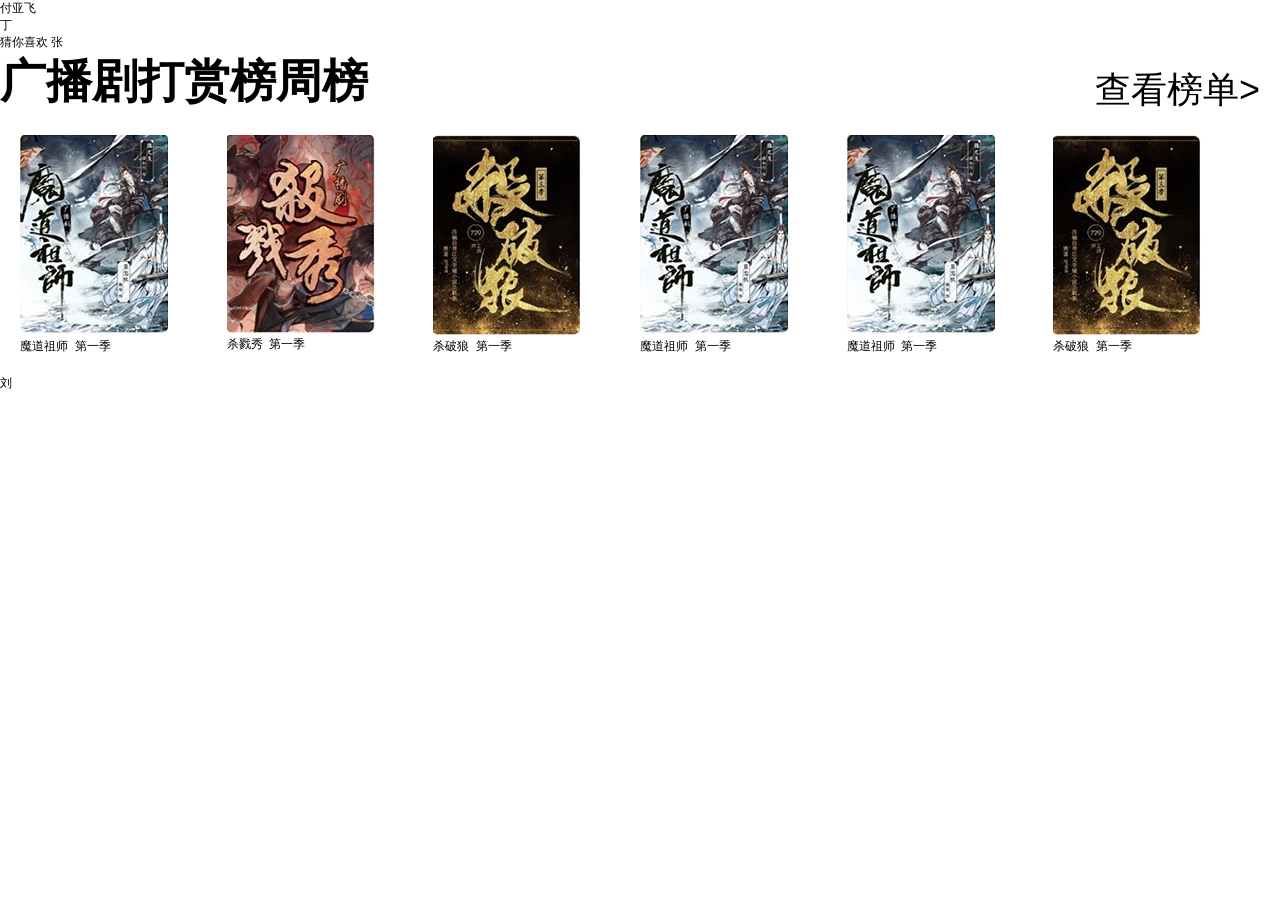
==== index.html @ a68faaab "dyt" ====
<!DOCTYPE html>
<html lang="en">

<head>
    <meta charset="UTF-8">
    <meta name="viewport" content="width=device-width, initial-scale=1.0">
    <meta http-equiv="X-UA-Compatible" content="ie=edge">
    <title>group2</title>
    <link rel="stylesheet" href="css/index.css">
    <link rel="stylesheet" href="fonts/iconfont.css">
    <link rel="stylesheet" href="./css/index.min.css">
</head>
<script src="js/common/flexible.js"></script>

<body>
    <div class="wrapper">
        <header>
            付亚飞
        </header>
        <section>
            <div class="list">
                丁
            </div>
            <div class="link">
                猜你喜欢 张
            </div>
            <div class="cont">
                <div class="cont-header">
                    <b>广播剧打赏榜周榜</b>
                    <span>查看榜单></span>
                </div>
                <div class="cont-container">
                    <div class="cont-container-s">
                        <dl>
                            <dt><img src="./img/魔道祖师.jpg" alt=""></dt>
                            <dd>魔道祖师&nbsp; 第一季</dd>
                        </dl>
                        <dl>
                            <dt><img src="./img/杀戮秀.jpg" alt=""></dt>
                            <dd>杀戮秀&nbsp; 第一季</dd>
                        </dl>
                        <dl>
                            <dt><img src="./img/杀破狼.jpg" alt=""></dt>
                            <dd>杀破狼&nbsp; 第一季</dd>
                        </dl>
                        <dl>
                            <dt><img src="./img/魔道祖师.jpg" alt=""></dt>
                            <dd>魔道祖师&nbsp; 第一季</dd>
                        </dl>
                        <dl>
                            <dt><img src="./img/魔道祖师.jpg" alt=""></dt>
                            <dd>魔道祖师&nbsp; 第一季</dd>
                        </dl>
                        <dl>
                            <dt><img src="./img/杀破狼.jpg" alt=""></dt>
                            <dd>杀破狼&nbsp; 第一季</dd>
                        </dl>
                    </div>

                </div>
            </div>
            <div class="">
                刘
            </div>
        </section>
        <footer>

        </footer>
    </div>
</body>

</html>
---- css/index.css ----
html,
body,
div,
span,
applet,
object,
iframe,
h1,
h2,
h3,
h4,
h5,
h6,
p,
blockquote,
pre,
a,
abbr,
acronym,
address,
big,
cite,
code,
del,
dfn,
em,
img,
ins,
kbd,
q,
s,
samp,
small,
strike,
strong,
sub,
sup,
tt,
var,
b,
u,
i,
center,
dl,
dt,
dd,
ol,
ul,
li,
fieldset,
form,
label,
legend,
table,
caption,
tbody,
tfoot,
thead,
tr,
th,
td,
article,
aside,
canvas,
details,
figcaption,
figure,
footer,
header,
hgroup,
menu,
nav,
section,
summary,
time,
mark,
audio,
video,
input {
    margin: 0;
    padding: 0;
    border: none;
    outline: 0;
    font-family: STHeitiSC-Light;
    font: inherit;
    vertical-align: baseline;
    box-sizing: border-box;
}

html,
body,
form,
fieldset,
p,
div,
h1,
h2,
h3,
h4,
h5,
h6 {
    -webkit-text-size-adjust: none;
}

html,
body {
    width: 100%;
    height: 100%;
}

article,
aside,
details,
figcaption,
figure,
footer,
header,
hgroup,
menu,
nav,
section {
    display: block;
}

body {
    font-family: arial, sans-serif;
}

ol,
ul {
    list-style: none;
}

blockquote,
q {
    quotes: none;
}

blockquote:before,
blockquote:after,
q:before,
q:after {
    content: '';
    content: none;
}

ins,
a {
    text-decoration: none;
}

del {
    text-decoration: line-through;
}

table {
    border-collapse: collapse;
    border-spacing: 0;
}

img {
    display: inline-block;
}

input,
textarea {
    border: none;
    background: none;
    outline: none;
    -webkit-appearance: none;
}

* {
    -webkit-tap-highlight-color: transparent;
    -moz-tap-highlight-color: transparent;
    -ms-tap-highlight-color: transparent;
    -o-tap-highlight-color: transparent;
}


/*html {
    font-size: $browser-default-font-size;
}*/

html {
    font-size: 37.5px;
}

html,
body {
    width: 100%;
    height: 100%;
}

.cont-header {
    width: 100%;
    font-size: 46px;
}

.cont-header>b {
    font-weight: bold;
}

.cont-header>span {
    font-size: 36px;
    float: right;
    padding-top: 15px;
    padding-right: 20px;
}

.cont-container {
    width: 100%;
    overflow-x: auto;
    /* overflow: hidden; */
}

.cont-container>.cont-container-s {
    width: 100%;
    padding: 20px;
    display: flex;
}

.cont-container>.cont-container-s>dl {
    width: 22%;
    margin-right: 35px;
}
---- fonts/iconfont.css ----
@font-face {font-family: "iconfont";
  src: url('iconfont.eot?t=1479642403788'); /* IE9*/
  src: url('iconfont.eot?t=1479642403788#iefix') format('embedded-opentype'), /* IE6-IE8 */
  url('iconfont.woff?t=1479642403788') format('woff'), /* chrome, firefox */
  url('iconfont.ttf?t=1479642403788') format('truetype'), /* chrome, firefox, opera, Safari, Android, iOS 4.2+*/
  url('iconfont.svg?t=1479642403788#iconfont') format('svg'); /* iOS 4.1- */
}

.iconfont {
  font-family:"iconfont" !important;
  font-size:16px;
  font-style:normal;
  -webkit-font-smoothing: antialiased;
  -webkit-text-stroke-width: 0.2px;
  -moz-osx-font-smoothing: grayscale;
}

.icon-zanting:before { content: "\f017e"; }

.icon-zanting1:before { content: "\3442"; }

.icon-zanting2:before { content: "\f0067"; }

.icon-bofang:before { content: "\f004c"; }

<<<<<<< HEAD
.icon-fenxiang:before { content: "\e62e"; }
=======
.icon-fenxiang:before { content: "\e62e"; } 
>>>>>>> 126d5ff5583a31544aae43da35045fc923fbae30

.icon-fenxiang1:before { content: "\e628"; }

.icon-play:before { content: "\e62f"; }

.icon-share6:before { content: "\e602"; }

.icon-bofang1:before { content: "\e6ac"; }

.icon-ttpodicon:before { content: "\e639"; }

.icon-ttpodicon1:before { content: "\e63a"; }

.icon-ttpodicon2:before { content: "\e64d"; }

.icon-ttpodicon3:before { content: "\e64e"; }

.icon-fenxiang11:before { content: "\e654"; }

.icon-fenxiang2:before { content: "\e60f"; }

.icon-play1:before { content: "\e6bb"; }

.icon-zanting3:before { content: "\e661"; }

.icon-bofang2:before { content: "\f0088"; }

.icon-fenxiang3:before { content: "\e600"; }

.icon-infenicon18:before { content: "\e7b4"; }

.icon-pause-outline:before { content: "\e691"; }

.icon-fenxiang4:before { content: "\e631"; }

.icon-shangyiqu:before { content: "\e665"; }

.icon-xiayiqu:before { content: "\e67e"; }

.icon-zanting4:before { content: "\e615"; }

.icon-fenxiang5:before { content: "\e61c"; }

.icon-bofang3:before { content: "\e61a"; }

.icon-fenxiang6:before { content: "\e603"; }

.icon-share:before { content: "\e604"; }

.icon-iconfontcolor96:before { content: "\e6d2"; }

.icon-bofangqixiayiqu:before { content: "\e63d"; }

.icon-suopingxiayiqu:before { content: "\e68c"; }

.icon-suopingshangyiqu:before { content: "\e68d"; }

.icon-zhutixiayiqu:before { content: "\e708"; }

.icon-tianbiao:before { content: "\e642"; }

.icon-tian:before { content: "\e612"; }

.icon-tianmao:before { content: "\e669"; }

.icon-tianmao1:before { content: "\e68f"; }

.icon-xiayiqu1:before { content: "\e6e7"; }

.icon-suijibofang:before { content: "\e6f1"; }

.icon-weibiaoti102:before { content: "\e608"; }

.icon-icon1:before { content: "\e693"; }

.icon-icon2:before { content: "\e694"; }

.icon-tianmao2:before { content: "\e644"; }

.icon-05:before { content: "\e62a"; }

.icon-07:before { content: "\e62c"; }

.icon-10:before { content: "\e630"; }

.icon-24:before { content: "\e63e"; }

.icon-25:before { content: "\e63f"; }

.icon-26:before { content: "\e640"; }

.icon-27:before { content: "\e641"; }

.icon-28:before { content: "\e643"; }

.icon-29:before { content: "\e645"; }

.icon-31:before { content: "\e646"; }

.icon-38:before { content: "\e651"; }

.icon-crm17:before { content: "\e64f"; }

.icon-39:before { content: "\e652"; }

.icon-zanting5:before { content: "\e66a"; }

.icon-zantinghuodong:before { content: "\e621"; }

.icon-7tian:before { content: "\e60a"; }

.icon-7tian1:before { content: "\e776"; }

.icon-42:before { content: "\e65e"; }

.icon-zanting6:before { content: "\e601"; }

.icon-tianmao3:before { content: "\e775"; }

.icon-50:before { content: "\e662"; }

.icon-shangyiqu-copy:before { content: "\e609"; }

.icon-user:before { content: "\e607"; }

.icon-default-avatar:before { content: "\e627"; }

.icon-zanting7:before { content: "\e605"; }

.icon-shangyiqu-copy1:before { content: "\e606"; }

.icon-suiji2:before { content: "\e60c"; }

.icon-address:before { content: "\e675"; }

.icon-eyeoclose:before { content: "\e678"; }

.icon-eyeopen:before { content: "\e679"; }

.icon-phonenum:before { content: "\e683"; }

.icon-question:before { content: "\e685"; }

.icon-set:before { content: "\e689"; }

.icon-paynumber:before { content: "\e690"; }

.icon-yinlezanting:before { content: "\e60b"; }

.icon-tushujiemianxiayiqu40:before { content: "\e636"; }

.icon-suijibofang1:before { content: "\e61d"; }

.icon-suijibofang2:before { content: "\e61e"; }

.icon-suijibofang3:before { content: "\e622"; }

.icon-icon78:before { content: "\e663"; }

.icon-icon129:before { content: "\e686"; }

.icon-icon226:before { content: "\e69d"; }

.icon-xiaoxi1:before { content: "\e60d"; }

.icon-xiaoxi:before { content: "\e60e"; }

.icon-tongjitu111:before { content: "\e610"; }

.icon-yonghu:before { content: "\e611"; }

.icon-gongzuo:before { content: "\e613"; }

.icon-zixun:before { content: "\e614"; }

.icon-zixuntianchong:before { content: "\e616"; }

.icon-dingwei:before { content: "\e633"; }

.icon-next:before { content: "\e64c"; }

.icon-shangyiqu1:before { content: "\e634"; }

.icon-xiayiqu2:before { content: "\e637"; }

.icon-tianmao4:before { content: "\e617"; }

.icon-gouwuche-xuanzhong:before { content: "\e638"; }

.icon-wode-xuanzhong:before { content: "\e63b"; }

.icon-gouwuche:before { content: "\e63c"; }

.icon-wode:before { content: "\e647"; }

.icon-shouye:before { content: "\e648"; }

.icon-dazhongdianping:before { content: "\e692"; }

.icon-douban:before { content: "\e695"; }

.icon-taobao:before { content: "\e696"; }

.icon-tengxunweibo:before { content: "\e697"; }

.icon-renren:before { content: "\e698"; }

.icon-youxiang:before { content: "\e699"; }

.icon-weixin:before { content: "\e69a"; }

.icon-zhifubao:before { content: "\e69b"; }

.icon-yinxiangbiji:before { content: "\e69c"; }

.icon-Facebook:before { content: "\e69e"; }

.icon-dribbble:before { content: "\e69f"; }

.icon-linkedin:before { content: "\e6a0"; }

.icon-Instagram:before { content: "\e6a1"; }

.icon-pinterest:before { content: "\e6a2"; }

.icon-qqkongjian:before { content: "\e6a3"; }

.icon-reddit:before { content: "\e6a4"; }

.icon-tumblr:before { content: "\e6a5"; }

.icon-zhihu:before { content: "\e6a6"; }

.icon-youku:before { content: "\e6a7"; }

.icon-twitter:before { content: "\e6a8"; }

.icon-quora:before { content: "\e6a9"; }

.icon-path:before { content: "\e6aa"; }

.icon-youdaoyunbiji:before { content: "\e6ab"; }

.icon-snapchat:before { content: "\e6ad"; }

.icon-line:before { content: "\e6ae"; }

.icon-xinlangweibo:before { content: "\e6af"; }

.icon-qq:before { content: "\e6b0"; }

.icon-whatsapp:before { content: "\e6b1"; }

.icon-fenlei:before { content: "\e649"; }

.icon-fenlei-xuanzhong:before { content: "\e64a"; }

.icon-pengyouquan:before { content: "\e6b2"; }

.icon-xiangshang:before { content: "\e64b"; }

.icon-xiangxia:before { content: "\e650"; }

.icon-shizhong1:before { content: "\e6b3"; }

.icon-xiangzuo:before { content: "\e653"; }

.icon-01:before { content: "\e618"; }

.icon-02:before { content: "\e619"; }

.icon-03:before { content: "\e61b"; }

.icon-051:before { content: "\e61f"; }

.icon-06:before { content: "\e620"; }

.icon-071:before { content: "\e623"; }

.icon-random:before { content: "\e504"; }

.icon-08:before { content: "\e624"; }

.icon-09:before { content: "\e625"; }

.icon-101:before { content: "\e626"; }

.icon-11:before { content: "\e629"; }

.icon-12:before { content: "\e62b"; }

.icon-14:before { content: "\e62d"; }

.icon-17:before { content: "\e632"; }

.icon-18:before { content: "\e635"; }

.icon-20:before { content: "\e655"; }

.icon-21:before { content: "\e656"; }

.icon-twitter1:before { content: "\e659"; }

.icon-facebook:before { content: "\e65a"; }

.icon-weixin1:before { content: "\e657"; }

.icon-Yahoo:before { content: "\e65b"; }

.icon-Skye:before { content: "\e65c"; }

.icon-Google:before { content: "\e65d"; }

.icon-anzhuo:before { content: "\e65f"; }

.icon-yamaxun:before { content: "\e660"; }

.icon-linkedin1:before { content: "\e664"; }

.icon-weixinpengyouquan:before { content: "\e658"; }

.icon-YouTube:before { content: "\e666"; }

.icon-qq1:before { content: "\e667"; }

.icon-xinlang:before { content: "\e668"; }

.icon-facebook1:before { content: "\e66b"; }

.icon-Qzone:before { content: "\e66c"; }

.icon-QQ:before { content: "\e66d"; }

.icon-xinlang1:before { content: "\e66e"; }

.icon-QQ_weibo:before { content: "\e66f"; }

.icon-zhifubao1:before { content: "\e670"; }

.icon-taobao1:before { content: "\e671"; }

.icon-weichat:before { content: "\e672"; }

.icon-douban1:before { content: "\e673"; }

.icon-renren1:before { content: "\e674"; }

.icon-email:before { content: "\e676"; }

.icon-youku1:before { content: "\e677"; }

.icon-twitter2:before { content: "\e67a"; }

.icon-pingguo:before { content: "\e67b"; }

.icon-shoucang:before { content: "\e67c"; }

.icon-qiaquan:before { content: "\e67d"; }

.icon-wenjian:before { content: "\e67f"; }

.icon-bianji:before { content: "\e680"; }

.icon-shezhi:before { content: "\e681"; }

.icon-didian:before { content: "\e682"; }

.icon-feiji:before { content: "\e684"; }

.icon-dianhua:before { content: "\e687"; }

.icon-lajitong:before { content: "\e688"; }

.icon-shouji:before { content: "\e68a"; }

.icon-qianbao:before { content: "\e68b"; }

.icon-youxiang1:before { content: "\e68e"; }

.icon-yuechi:before { content: "\e6b4"; }

.icon-xuewei:before { content: "\e6b5"; }

.icon-pingfen:before { content: "\e6b6"; }

.icon-naozhong:before { content: "\e6b7"; }

.icon-jianpan:before { content: "\e6b8"; }

.icon-baidu:before { content: "\e6b9"; }

.icon-baidu2:before { content: "\e6ba"; }

.icon-QQ1:before { content: "\e6bc"; }

.icon-baidu1:before { content: "\e6bd"; }

.icon-QQ2:before { content: "\e6be"; }

.icon-QQ11:before { content: "\e6bf"; }

.icon-taobao2:before { content: "\e6c0"; }

.icon-taobao11:before { content: "\e6c1"; }

.icon-taobao21:before { content: "\e6c2"; }

.icon-tengxunweibo1:before { content: "\e6c3"; }

.icon-tengxunweibo2:before { content: "\e6c4"; }

.icon-weixin2:before { content: "\e6c5"; }

.icon-tengxunweibo21:before { content: "\e6c6"; }

.icon-weixin11:before { content: "\e6c7"; }

.icon-weixin21:before { content: "\e6c8"; }

.icon-xinlangweibo1:before { content: "\e6c9"; }

.icon-xinlangweibo11:before { content: "\e6ca"; }

.icon-xinlangweibo2:before { content: "\e6cb"; }

.icon-icongerenzhongxin-01:before { content: "\e6cc"; }

.icon-iconhuidaoshouye:before { content: "\e6cd"; }

.icon-angle-left:before { content: "\e6ce"; }

.icon-angle-double-left:before { content: "\e6cf"; }

.icon-angle-double-right:before { content: "\e6d0"; }

.icon-angle-down:before { content: "\e6d1"; }

.icon-angle-double-up:before { content: "\e6d3"; }

.icon-angle-double-down:before { content: "\e6d4"; }

.icon-angle-up:before { content: "\e6d5"; }

.icon-angle-right:before { content: "\e6d6"; }

.icon-arrow-small-down:before { content: "\e6d7"; }

.icon-arrow-down:before { content: "\e6d8"; }

.icon-arrow-left:before { content: "\e6d9"; }

.icon-arrow-right:before { content: "\e6da"; }

.icon-arrow-small-left:before { content: "\e6db"; }

.icon-arrow-small-right:before { content: "\e6dc"; }

.icon-arrow-up:before { content: "\e6dd"; }

.icon-arrow-small-up:before { content: "\e6de"; }

.icon-chevron-thin-left:before { content: "\e6df"; }

.icon-chevron-thin-down:before { content: "\e6e0"; }

.icon-chevron-thin-right:before { content: "\e6e1"; }

.icon-chevron-thin-up:before { content: "\e6e2"; }

.icon-triangle-down:before { content: "\e6e3"; }

.icon-rewind:before { content: "\e6e4"; }

.icon-triangle-left:before { content: "\e6e5"; }

.icon-triangle-right:before { content: "\e6e6"; }

.icon-triangle-up:before { content: "\e6e8"; }

.icon-fast-forward:before { content: "\e6e9"; }

.icon-kefu:before { content: "\e6ea"; }

.icon-shouqi-01:before { content: "\e6eb"; }

.icon-bofang4:before { content: "\e6ec"; }

.icon-biaoqian:before { content: "\e6ed"; }

.icon-WIFI:before { content: "\e6ee"; }

.icon-cuo:before { content: "\e6ef"; }

.icon-dianzan:before { content: "\e6f0"; }

.icon-dingwei1:before { content: "\e6f2"; }

.icon-dui:before { content: "\e6f3"; }

.icon-erji:before { content: "\e6f4"; }

.icon-gengduo:before { content: "\e6f5"; }

.icon-fengjing:before { content: "\e6f6"; }

.icon-guangpan:before { content: "\e6f7"; }

.icon-geren:before { content: "\e6f8"; }

.icon-gengduo-2:before { content: "\e6f9"; }

.icon-lingsheng:before { content: "\e6fa"; }

.icon-jia:before { content: "\e6fb"; }

.icon-lanya:before { content: "\e6fc"; }

.icon-nv:before { content: "\e6fd"; }

.icon-nan:before { content: "\e6fe"; }

.icon-shezhi1:before { content: "\e6ff"; }

.icon-shipin:before { content: "\e700"; }

.icon-shoucang1:before { content: "\e701"; }

.icon-sousuo:before { content: "\e702"; }

.icon-suo:before { content: "\e703"; }

.icon-xiala:before { content: "\e704"; }

.icon-tongzhi:before { content: "\e705"; }

.icon-xiayishou:before { content: "\e706"; }

.icon-xiazai:before { content: "\e707"; }

.icon-xinxi:before { content: "\e709"; }

.icon-yuyin:before { content: "\e70a"; }

.icon-zhuanhuan:before { content: "\e70b"; }

.icon-zuobiao:before { content: "\e70c"; }

.icon-shengyin:before { content: "\e70d"; }

.icon-shoucang2:before { content: "\e70e"; }

.icon-fuzhi:before { content: "\e70f"; }

.icon-anquanshezhi:before { content: "\e710"; }

.icon-shouji1:before { content: "\e711"; }

.icon-tuichu:before { content: "\e712"; }

.icon-xiaoxi2:before { content: "\e713"; }

.icon-gongzuojilu:before { content: "\e714"; }

.icon-faxiandingdan:before { content: "\e715"; }

.icon-gerenxinxi:before { content: "\e716"; }

.icon-wodedingdan:before { content: "\e717"; }

.icon-tijiaodingdan:before { content: "\e718"; }

.icon-querenwancheng:before { content: "\e719"; }

.icon-yibangding:before { content: "\e71a"; }

.icon-weibangding:before { content: "\e71b"; }

.icon-baocun:before { content: "\e71c"; }

.icon-quxiao:before { content: "\e71d"; }

.icon-tianjia:before { content: "\e71e"; }

.icon-bianji1:before { content: "\e71f"; }

.icon-riqixuanze:before { content: "\e720"; }

.icon-shanchu:before { content: "\e721"; }

.icon-dizhi-01:before { content: "\e722"; }

.icon-youjiantou-01:before { content: "\e723"; }

.icon-youhuiquan-01:before { content: "\e724"; }

.icon-daishouhuo-01:before { content: "\e725"; }

.icon-quanbudingdan-01:before { content: "\e726"; }

.icon-youhuiquan-geren-01:before { content: "\e727"; }

.icon-shanchu-01:before { content: "\e728"; }

.icon-fangdajing:before { content: "\e729"; }

.icon-guanbi-01:before { content: "\e72a"; }

.icon-meiyoudingdan-01:before { content: "\e72b"; }

.icon-xuanzhong-01:before { content: "\e72c"; }

.icon-weixuanzhong-01:before { content: "\e72d"; }

.icon-zhifu-01:before { content: "\e72e"; }

.icon-zuojiantou-01:before { content: "\e72f"; }

.icon-gengduo-01:before { content: "\e730"; }
---- css/index.min.css ----
html,
body,
div,
span,
applet,
object,
iframe,
h1,
h2,
h3,
h4,
h5,
h6,
p,
blockquote,
pre,
a,
abbr,
acronym,
address,
big,
cite,
code,
del,
dfn,
em,
img,
ins,
kbd,
q,
s,
samp,
small,
strike,
strong,
sub,
sup,
tt,
var,
b,
u,
i,
center,
dl,
dt,
dd,
ol,
ul,
li,
fieldset,
form,
label,
legend,
table,
caption,
tbody,
tfoot,
thead,
tr,
th,
td,
article,
aside,
canvas,
details,
figcaption,
figure,
footer,
header,
hgroup,
menu,
nav,
section,
summary,
time,
mark,
audio,
video,
input {
    margin: 0;
    padding: 0;
    border: none;
    outline: 0;
    font-family: STHeitiSC-Light;
    font: inherit;
    vertical-align: baseline
}

html,
body,
form,
fieldset,
p,
div,
h1,
h2,
h3,
h4,
h5,
h6 {
    -webkit-text-size-adjust: none
}

html,
body {
    width: 100%;
    height: 100%
}

article,
aside,
details,
figcaption,
figure,
footer,
header,
hgroup,
menu,
nav,
section {
    display: block
}

body {
    font-family: arial, sans-serif
}

ol,
ul {
    list-style: none
}

blockquote,
q {
    quotes: none
}

blockquote:before,
blockquote:after,
q:before,
q:after {
    content: '';
    content: none
}

ins,
a {
    text-decoration: none
}

del {
    text-decoration: line-through
}

table {
    border-collapse: collapse;
    border-spacing: 0
}

img {
    display: inline-block
}

input,
textarea {
    border: none;
    background: none;
    outline: none;
    -webkit-appearance: none
}

* {
    -webkit-tap-highlight-color: transparent;
    -moz-tap-highlight-color: transparent;
    -ms-tap-highlight-color: transparent;
    -o-tap-highlight-color: transparent
}

html {
    font-size: 37.5px
}

html,
body {
    width: 100%;
    height: 100%
}
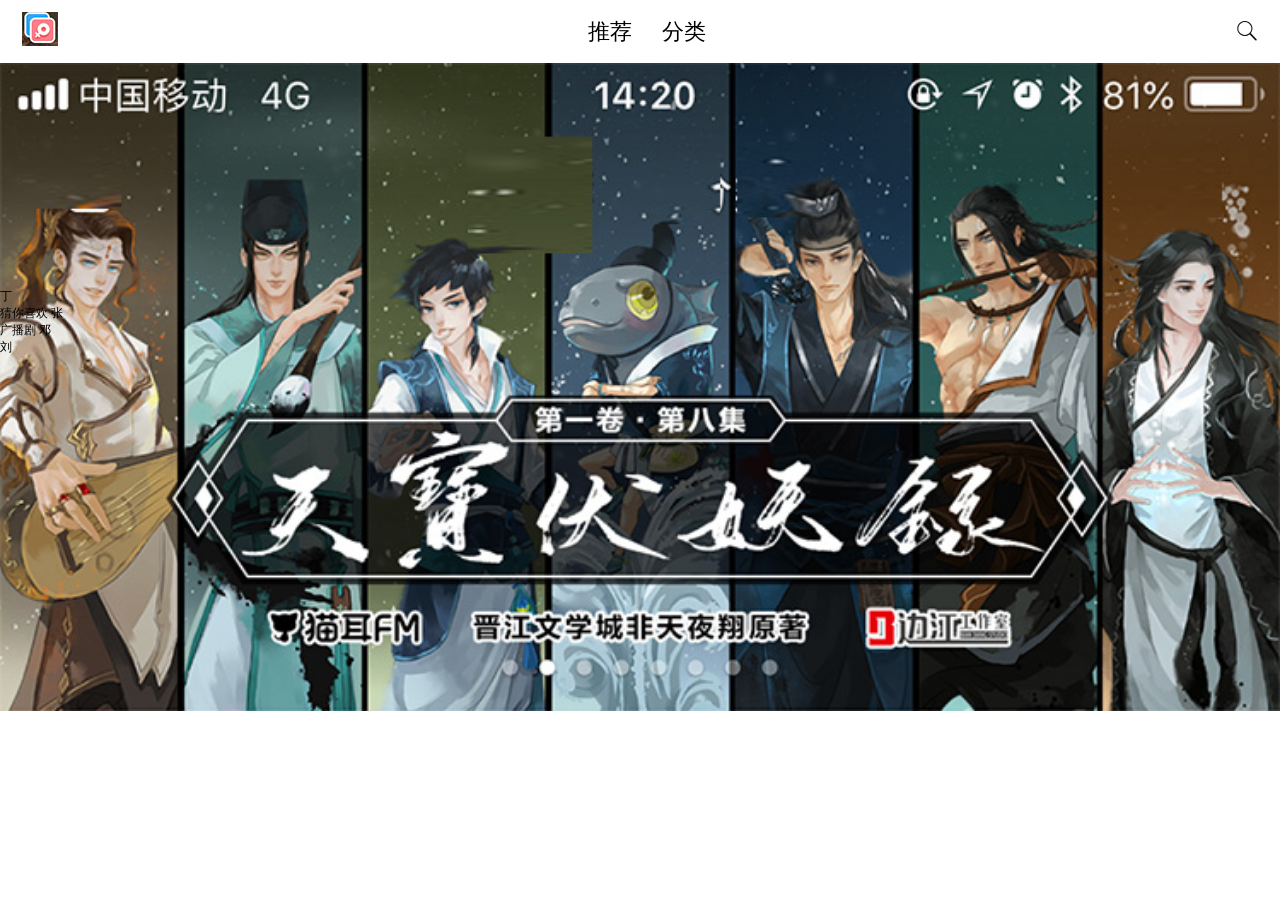
==== commit afcd9920: "头" ====
--- a/index.html
+++ b/index.html
@@ -9,13 +9,21 @@
     <link rel="stylesheet" href="css/index.css">
     <link rel="stylesheet" href="fonts/iconfont.css">
     <link rel="stylesheet" href="./css/index.min.css">
+    <link rel="stylesheet" href="./scss/index.min.css">
 </head>
 <script src="js/common/flexible.js"></script>
 
 <body>
     <div class="wrapper">
         <header>
-            付亚飞
+              <div class="nav">
+                   <span><img src="./img/sc.jpg" alt=""></span>
+                   <span><i>推荐</i><i>分类</i></span>
+                   <span class="icon iconfont icon-fangdajing"></span>
+              </div>
+              <div class="banner">
+                   <img src="./img/pic_01.png" alt="">
+              </div>
         </header>
         <section>
             <div class="list">
@@ -25,39 +33,7 @@
                 猜你喜欢 张
             </div>
             <div class="cont">
-                <div class="cont-header">
-                    <b>广播剧打赏榜周榜</b>
-                    <span>查看榜单></span>
-                </div>
-                <div class="cont-container">
-                    <div class="cont-container-s">
-                        <dl>
-                            <dt><img src="./img/魔道祖师.jpg" alt=""></dt>
-                            <dd>魔道祖师&nbsp; 第一季</dd>
-                        </dl>
-                        <dl>
-                            <dt><img src="./img/杀戮秀.jpg" alt=""></dt>
-                            <dd>杀戮秀&nbsp; 第一季</dd>
-                        </dl>
-                        <dl>
-                            <dt><img src="./img/杀破狼.jpg" alt=""></dt>
-                            <dd>杀破狼&nbsp; 第一季</dd>
-                        </dl>
-                        <dl>
-                            <dt><img src="./img/魔道祖师.jpg" alt=""></dt>
-                            <dd>魔道祖师&nbsp; 第一季</dd>
-                        </dl>
-                        <dl>
-                            <dt><img src="./img/魔道祖师.jpg" alt=""></dt>
-                            <dd>魔道祖师&nbsp; 第一季</dd>
-                        </dl>
-                        <dl>
-                            <dt><img src="./img/杀破狼.jpg" alt=""></dt>
-                            <dd>杀破狼&nbsp; 第一季</dd>
-                        </dl>
-                    </div>
-
-                </div>
+                广播剧 邓
             </div>
             <div class="">
                 刘
--- a/scss/index.min.css
+++ b/scss/index.min.css
@@ -0,0 +1 @@
+html,body,div,span,applet,object,iframe,h1,h2,h3,h4,h5,h6,p,blockquote,pre,a,abbr,acronym,address,big,cite,code,del,dfn,em,img,ins,kbd,q,s,samp,small,strike,strong,sub,sup,tt,var,b,u,i,center,dl,dt,dd,ol,ul,li,fieldset,form,label,legend,table,caption,tbody,tfoot,thead,tr,th,td,article,aside,canvas,details,figcaption,figure,footer,header,hgroup,menu,nav,section,summary,time,mark,audio,video,input{margin:0;padding:0;border:none;outline:0;font-family:STHeitiSC-Light;font:inherit;vertical-align:baseline}html,body,form,fieldset,p,div,h1,h2,h3,h4,h5,h6{-webkit-text-size-adjust:none}html,body{width:100%;height:100%}article,aside,details,figcaption,figure,footer,header,hgroup,menu,nav,section{display:block}body{font-family:arial, sans-serif}ol,ul{list-style:none}blockquote,q{quotes:none}blockquote:before,blockquote:after,q:before,q:after{content:'';content:none}ins,a{text-decoration:none}del{text-decoration:line-through}table{border-collapse:collapse;border-spacing:0}img{display:inline-block}input,textarea{border:none;background:none;outline:none;-webkit-appearance:none}*{-webkit-tap-highlight-color:transparent;-moz-tap-highlight-color:transparent;-ms-tap-highlight-color:transparent;-o-tap-highlight-color:transparent}html{font-size:37.5px}html,body{width:100%;height:100%}.wrapper{width:100%;height:100%;display:flex;flex-direction:column}header{width:100%;height:5.33333rem;background:#ccc;display:flex;flex-direction:column}header .nav{width:100%;height:1.17333rem;background:#fff;display:flex;justify-content:space-between;align-items:center;padding:0 .4rem;-webkit-box-sizing:border-box;-moz-box-sizing:border-box;-ms-box-sizing:border-box;-o-box-sizing:border-box;box-sizing:border-box;flex-shrink:0}header .nav span{font-size:.4rem;color:black}header .nav span:nth-child(2) i{margin:15px}header .banner{width:100%;flex:1}header .banner img{width:100%;height:100%}
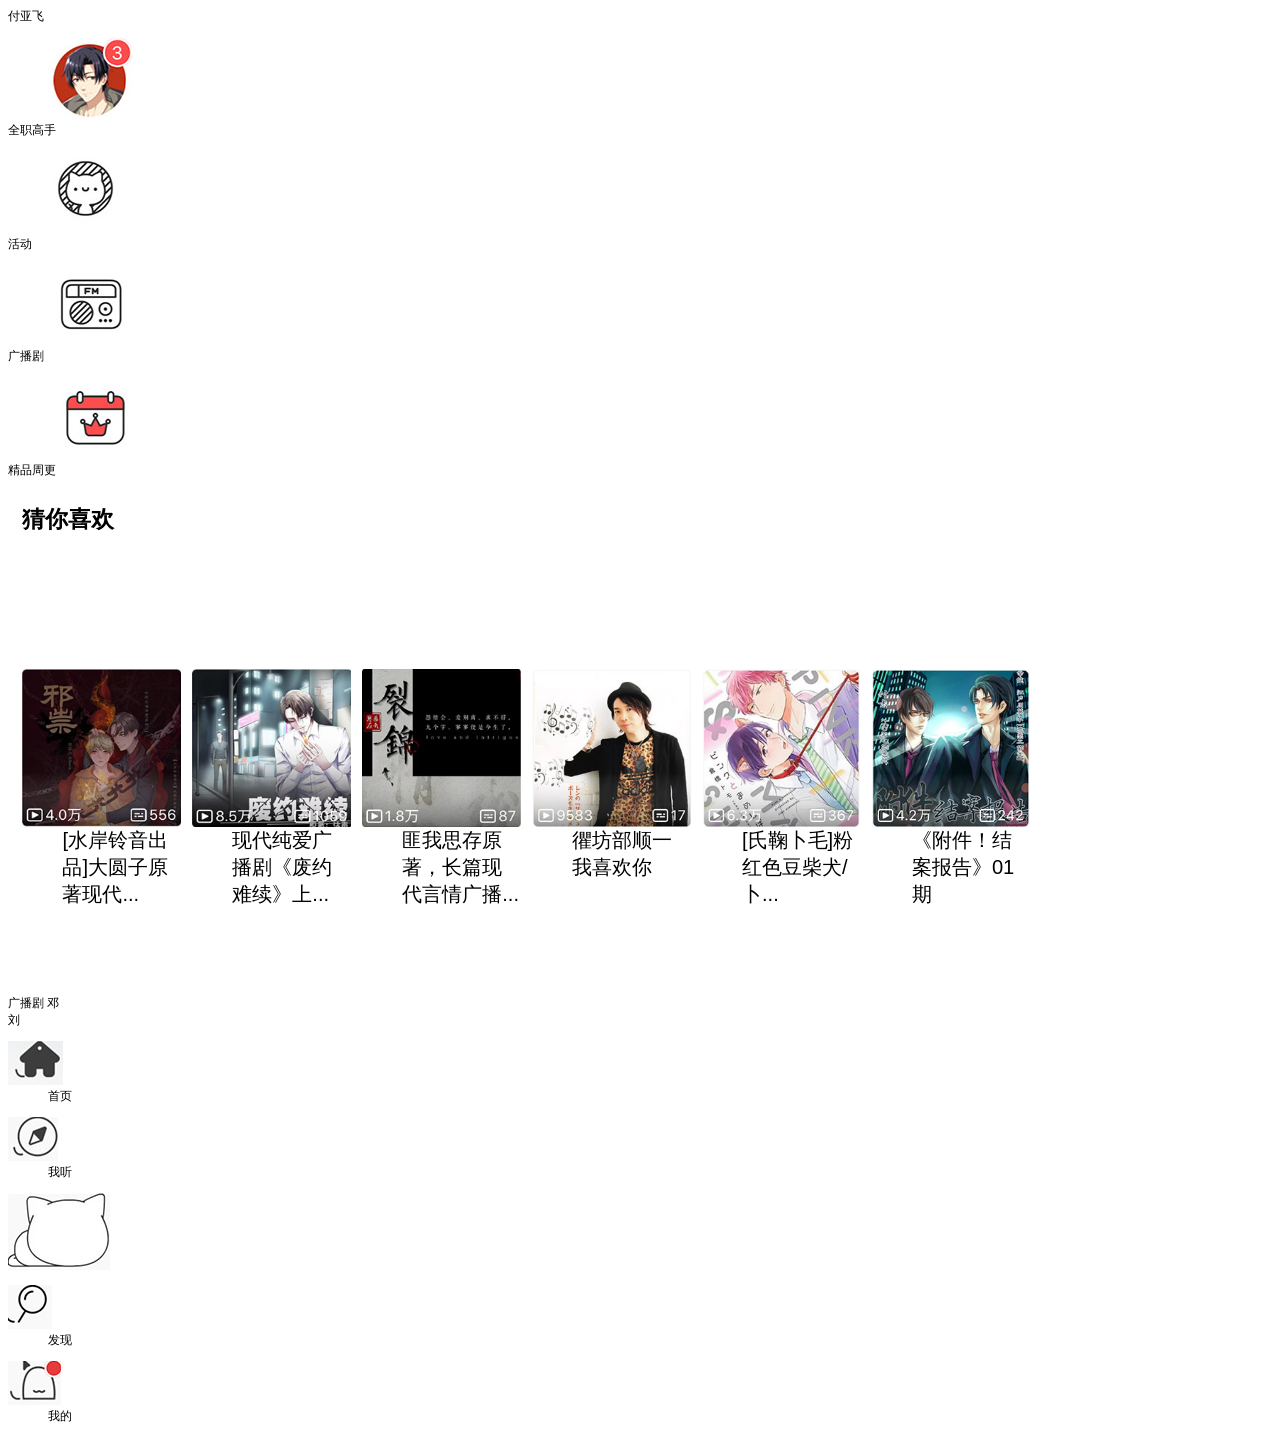
==== commit 1e8a0867: "dm" ====
--- a/index.html
+++ b/index.html
@@ -9,28 +9,61 @@
     <link rel="stylesheet" href="css/index.css">
     <link rel="stylesheet" href="fonts/iconfont.css">
     <link rel="stylesheet" href="./css/index.min.css">
-    <link rel="stylesheet" href="./scss/index.min.css">
 </head>
 <script src="js/common/flexible.js"></script>
 
 <body>
     <div class="wrapper">
         <header>
-              <div class="nav">
-                   <span><img src="./img/sc.jpg" alt=""></span>
-                   <span><i>推荐</i><i>分类</i></span>
-                   <span class="icon iconfont icon-fangdajing"></span>
-              </div>
-              <div class="banner">
-                   <img src="./img/pic_01.png" alt="">
-              </div>
+            付亚飞
         </header>
         <section>
             <div class="list">
-                丁
+                <dl>
+                    <dd><img src="./img/全职高手.jpg" alt=""></dd>
+                    <dt>全职高手</dt>
+                </dl>
+                <dl>
+                    <dd><img src="./img/huodong.jpg" alt=""></dd>
+                    <dt>活动</dt>
+                </dl>
+                <dl>
+                    <dd><img src="./img/广播.jpg" alt=""></dd>
+                    <dt>广播剧</dt>
+                </dl>
+                <dl>
+                    <dd><img src="./img/精品周更.jpg" alt=""></dd>
+                    <dt>精品周更</dt>
+                </dl>
             </div>
             <div class="link">
-                猜你喜欢 张
+                <h2>猜你喜欢</h2>
+                <div class="list-dl">
+                    <dl>
+                        <dt><img src="img/1.jpg" alt=""></dt>
+                        <dd>[水岸铃音出品]大圆子原著现代...</dd>
+                    </dl>
+                    <dl>
+                        <dt><img src="img/2.jpg" alt=""></dt>
+                        <dd>现代纯爱广播剧《废约难续》上...</dd>
+                    </dl>
+                    <dl>
+                        <dt><img src="img/3.jpg" alt=""></dt>
+                        <dd>匪我思存原著，长篇现代言情广播...</dd>
+                    </dl>
+                    <dl>
+                        <dt><img src="img/喜欢.jpg" alt=""></dt>
+                        <dd>忂坊部顺一 我喜欢你</dd>
+                    </dl>
+                    <dl>
+                        <dt><img src="img/粉红.jpg" alt=""></dt>
+                        <dd>[氏鞠卜毛]粉红色豆柴犬/卜...</dd>
+                    </dl>
+                    <dl>
+                        <dt><img src="img/附件.jpg" alt=""></dt>
+                        <dd>《附件！结案报告》01期</dd>
+                    </dl>
+                </div>
             </div>
             <div class="cont">
                 广播剧 邓
@@ -40,7 +73,25 @@
             </div>
         </section>
         <footer>
-
+            <dl>
+                <dt><img src="./img/home.jpg" alt=""></dt>
+                <dd>首页</dd>
+            </dl>
+            <dl>
+                <dt><img src="./img/zhinanz.jpg" alt=""></dt>
+                <dd>我听</dd>
+            </dl>
+            <dl>
+                <img src="./img/mao.jpg" alt="">
+            </dl>
+            <dl>
+                <dt><img src="./img/wb.jpg" alt=""></dt>
+                <dd>发现</dd>
+            </dl>
+            <dl>
+                <dt><img src="./img/wd.jpg" alt=""></dt>
+                <dd>我的</dd>
+            </dl>
         </footer>
     </div>
 </body>
--- a/css/index.min.css
+++ b/css/index.min.css
@@ -0,0 +1,189 @@
+<<<<<<< HEAD
+html,
+body,
+div,
+span,
+applet,
+object,
+iframe,
+h1,
+h2,
+h3,
+h4,
+h5,
+h6,
+p,
+blockquote,
+pre,
+a,
+abbr,
+acronym,
+address,
+big,
+cite,
+code,
+del,
+dfn,
+em,
+img,
+ins,
+kbd,
+q,
+s,
+samp,
+small,
+strike,
+strong,
+sub,
+sup,
+tt,
+var,
+b,
+u,
+i,
+center,
+dl,
+dt,
+dd,
+ol,
+ul,
+li,
+fieldset,
+form,
+label,
+legend,
+table,
+caption,
+tbody,
+tfoot,
+thead,
+tr,
+th,
+td,
+article,
+aside,
+canvas,
+details,
+figcaption,
+figure,
+header,
+hgroup,
+menu,
+nav,
+section,
+summary,
+time,
+mark,
+audio,
+video,
+input {
+    margin: 0;
+    padding: 0;
+    border: none;
+    outline: 0;
+    font-family: STHeitiSC-Light;
+    font: inherit;
+    vertical-align: baseline
+}
+
+html,
+body,
+form,
+fieldset,
+p,
+div,
+h1,
+h2,
+h3,
+h4,
+h5,
+h6 {
+    -webkit-text-size-adjust: none
+}
+
+html,
+body {
+    width: 100%;
+    height: 100%
+}
+
+article,
+aside,
+details,
+figcaption,
+figure,
+header,
+hgroup,
+menu,
+nav,
+section {
+    display: block
+}
+
+body {
+    font-family: arial, sans-serif
+}
+
+ol,
+ul {
+    list-style: none
+}
+
+blockquote,
+q {
+    quotes: none
+}
+
+blockquote:before,
+blockquote:after,
+q:before,
+q:after {
+    content: '';
+    content: none
+}
+
+ins,
+a {
+    text-decoration: none
+}
+
+del {
+    text-decoration: line-through
+}
+
+table {
+    border-collapse: collapse;
+    border-spacing: 0
+}
+
+img {
+    display: inline-block
+}
+
+input,
+textarea {
+    border: none;
+    background: none;
+    outline: none;
+    -webkit-appearance: none
+}
+
+* {
+    -webkit-tap-highlight-color: transparent;
+    -moz-tap-highlight-color: transparent;
+    -ms-tap-highlight-color: transparent;
+    -o-tap-highlight-color: transparent
+}
+
+html {
+    font-size: 37.5px
+}
+
+html,
+body {
+    width: 100%;
+    height: 100%
+}
+=======
+html,body,div,span,applet,object,iframe,h1,h2,h3,h4,h5,h6,p,blockquote,pre,a,abbr,acronym,address,big,cite,code,del,dfn,em,img,ins,kbd,q,s,samp,small,strike,strong,sub,sup,tt,var,b,u,i,center,dl,dt,dd,ol,ul,li,fieldset,form,label,legend,table,caption,tbody,tfoot,thead,tr,th,td,article,aside,canvas,details,figcaption,figure,footer,header,hgroup,menu,nav,section,summary,time,mark,audio,video,input{margin:0;padding:0;border:none;outline:0;font-family:STHeitiSC-Light;font:inherit;vertical-align:baseline}html,body,form,fieldset,p,div,h1,h2,h3,h4,h5,h6{-webkit-text-size-adjust:none}html,body{width:100%;height:100%}article,aside,details,figcaption,figure,footer,header,hgroup,menu,nav,section{display:block}body{font-family:arial, sans-serif}ol,ul{list-style:none}blockquote,q{quotes:none}blockquote:before,blockquote:after,q:before,q:after{content:'';content:none}ins,a{text-decoration:none}del{text-decoration:line-through}table{border-collapse:collapse;border-spacing:0}img{display:inline-block}input,textarea{border:none;background:none;outline:none;-webkit-appearance:none}*{-webkit-tap-highlight-color:transparent;-moz-tap-highlight-color:transparent;-ms-tap-highlight-color:transparent;-o-tap-highlight-color:transparent}html{font-size:37.5px}html,body{width:100%;height:100%}.wrapper{width:100%;height:100%;display:flex;display:-webkit-flex;flex-direction:column}section{flex:1}section .link{width:100%;height:9.2rem;padding:0 .26667rem;-webkit-box-sizing:border-box;-moz-box-sizing:border-box;-ms-box-sizing:border-box;-o-box-sizing:border-box;box-sizing:border-box}section .link h2{width:100%;height:.8rem;font-size:.42667rem;display:flex;display:-webkit-flex;-webkit-align-items:center;align-items:center;margin-bottom:.13333rem;font-weight:bold}section .link .list-dl{width:100%;height:8.26667rem;display:flex;display:-webkit-flex;flex-wrap:wrap;-webkit-align-items:center;align-items:center}section .link .list-dl dl{width:2.93333rem;height:3.81333rem;margin-right:.21333rem}section .link .list-dl dl dt{width:100%;height:2.93333rem}section .link .list-dl dl dt img{width:100%;height:100%}section .link .list-dl dl dd{font-size:.37333rem}
+>>>>>>> 567d33e1c3cc0e4f8017dc11fe9d3b4d7acfa0aa
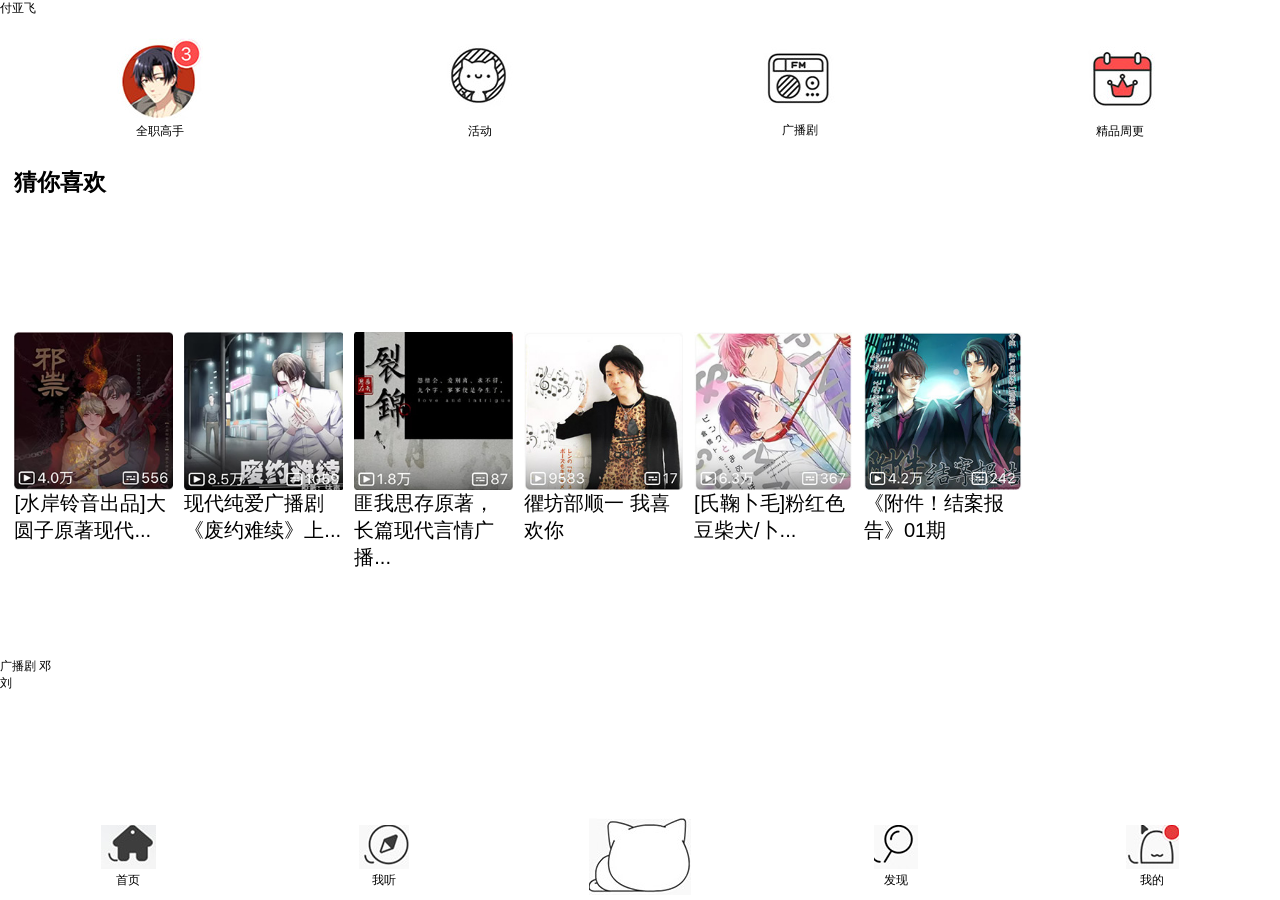
==== commit 95d1b17e: "解决一部分冲突" ====
--- a/index.html
+++ b/index.html
@@ -8,7 +8,6 @@
     <title>group2</title>
     <link rel="stylesheet" href="css/index.css">
     <link rel="stylesheet" href="fonts/iconfont.css">
-    <link rel="stylesheet" href="./css/index.min.css">
 </head>
 <script src="js/common/flexible.js"></script>
 
--- a/css/index.css
+++ b/css/index.css
@@ -0,0 +1,297 @@
+html,
+body,
+div,
+span,
+applet,
+object,
+iframe,
+h1,
+h2,
+h3,
+h4,
+h5,
+h6,
+p,
+blockquote,
+pre,
+a,
+abbr,
+acronym,
+address,
+big,
+cite,
+code,
+del,
+dfn,
+em,
+img,
+ins,
+kbd,
+q,
+s,
+samp,
+small,
+strike,
+strong,
+sub,
+sup,
+tt,
+var,
+b,
+u,
+i,
+center,
+dl,
+dt,
+dd,
+ol,
+ul,
+li,
+fieldset,
+form,
+label,
+legend,
+table,
+caption,
+tbody,
+tfoot,
+thead,
+tr,
+th,
+td,
+article,
+aside,
+canvas,
+details,
+figcaption,
+figure,
+header,
+hgroup,
+menu,
+nav,
+section,
+summary,
+time,
+mark,
+audio,
+video,
+input {
+  margin: 0;
+  padding: 0;
+  border: none;
+  outline: 0;
+  font-family: STHeitiSC-Light;
+  font: inherit;
+  vertical-align: baseline;
+}
+
+html,
+body,
+form,
+fieldset,
+p,
+div,
+h1,
+h2,
+h3,
+h4,
+h5,
+h6 {
+  -webkit-text-size-adjust: none;
+}
+
+html,
+body {
+  width: 100%;
+  height: 100%;
+}
+
+article,
+aside,
+details,
+figcaption,
+figure,
+header,
+hgroup,
+menu,
+nav,
+section {
+  display: block;
+}
+
+body {
+  font-family: arial, sans-serif;
+}
+
+ol,
+ul {
+  list-style: none;
+}
+
+blockquote,
+q {
+  quotes: none;
+}
+
+blockquote:before,
+blockquote:after,
+q:before,
+q:after {
+  content: '';
+  content: none;
+}
+
+ins,
+a {
+  text-decoration: none;
+}
+
+del {
+  text-decoration: line-through;
+}
+
+table {
+  border-collapse: collapse;
+  border-spacing: 0;
+}
+
+img {
+  display: inline-block;
+}
+
+input,
+textarea {
+  border: none;
+  background: none;
+  outline: none;
+  -webkit-appearance: none;
+}
+
+* {
+  -webkit-tap-highlight-color: transparent;
+  -moz-tap-highlight-color: transparent;
+  -ms-tap-highlight-color: transparent;
+  -o-tap-highlight-color: transparent;
+}
+
+/*html {
+    font-size: $browser-default-font-size;
+}*/
+html {
+  font-size: 37.5px;
+}
+
+html,
+body {
+  width: 100%;
+  height: 100%;
+}
+
+.wrapper {
+  width: 100%;
+  height: 100%;
+  display: flex;
+  /* NEW, Spec - Opera 12.1, Firefox 20+ */
+  display: -webkit-flex;
+  /* NEW - Chrome */
+  flex-direction: column;
+}
+
+section {
+  flex: 1;
+}
+
+section .list {
+  width: 100%;
+  height: 2.66667rem;
+  background: #fff;
+  display: flex;
+  align-items: center;
+  justify-content: space-between;
+}
+
+section .list > dl {
+  flex: 1;
+  display: flex;
+  justify-content: center;
+  flex-flow: column;
+  align-items: center;
+}
+
+section .list > dl > img {
+  width: 1.33333rem;
+  height: 1.33333rem;
+}
+
+section .link {
+  width: 100%;
+  height: 100%;
+  height: 9.2rem;
+  padding: 0 0.26667rem;
+  -webkit-box-sizing: border-box;
+  -moz-box-sizing: border-box;
+  -ms-box-sizing: border-box;
+  -o-box-sizing: border-box;
+  box-sizing: border-box;
+}
+
+section .link h2 {
+  width: 100%;
+  height: 0.8rem;
+  font-size: 0.42667rem;
+  display: flex;
+  /* NEW, Spec - Opera 12.1, Firefox 20+ */
+  display: -webkit-flex;
+  /* NEW - Chrome */
+  -webkit-align-items: center;
+  align-items: center;
+  margin-bottom: 0.13333rem;
+  font-weight: bold;
+}
+
+section .link .list-dl {
+  width: 100%;
+  height: 8.26667rem;
+  display: flex;
+  /* NEW, Spec - Opera 12.1, Firefox 20+ */
+  display: -webkit-flex;
+  /* NEW - Chrome */
+  flex-wrap: wrap;
+  -webkit-align-items: center;
+  align-items: center;
+}
+
+section .link .list-dl dl {
+  width: 2.93333rem;
+  height: 3.81333rem;
+  margin-right: 0.21333rem;
+}
+
+section .link .list-dl dl dt {
+  width: 100%;
+  height: 2.93333rem;
+}
+
+section .link .list-dl dl dt img {
+  width: 100%;
+  height: 100%;
+}
+
+section .link .list-dl dl dd {
+  font-size: 0.37333rem;
+}
+
+footer {
+  width: 100%;
+  height: 1.6rem;
+  background: #fff;
+  display: flex;
+}
+
+footer dl {
+  flex: 1;
+  display: flex;
+  justify-content: center;
+  flex-flow: column;
+  align-items: center;
+}
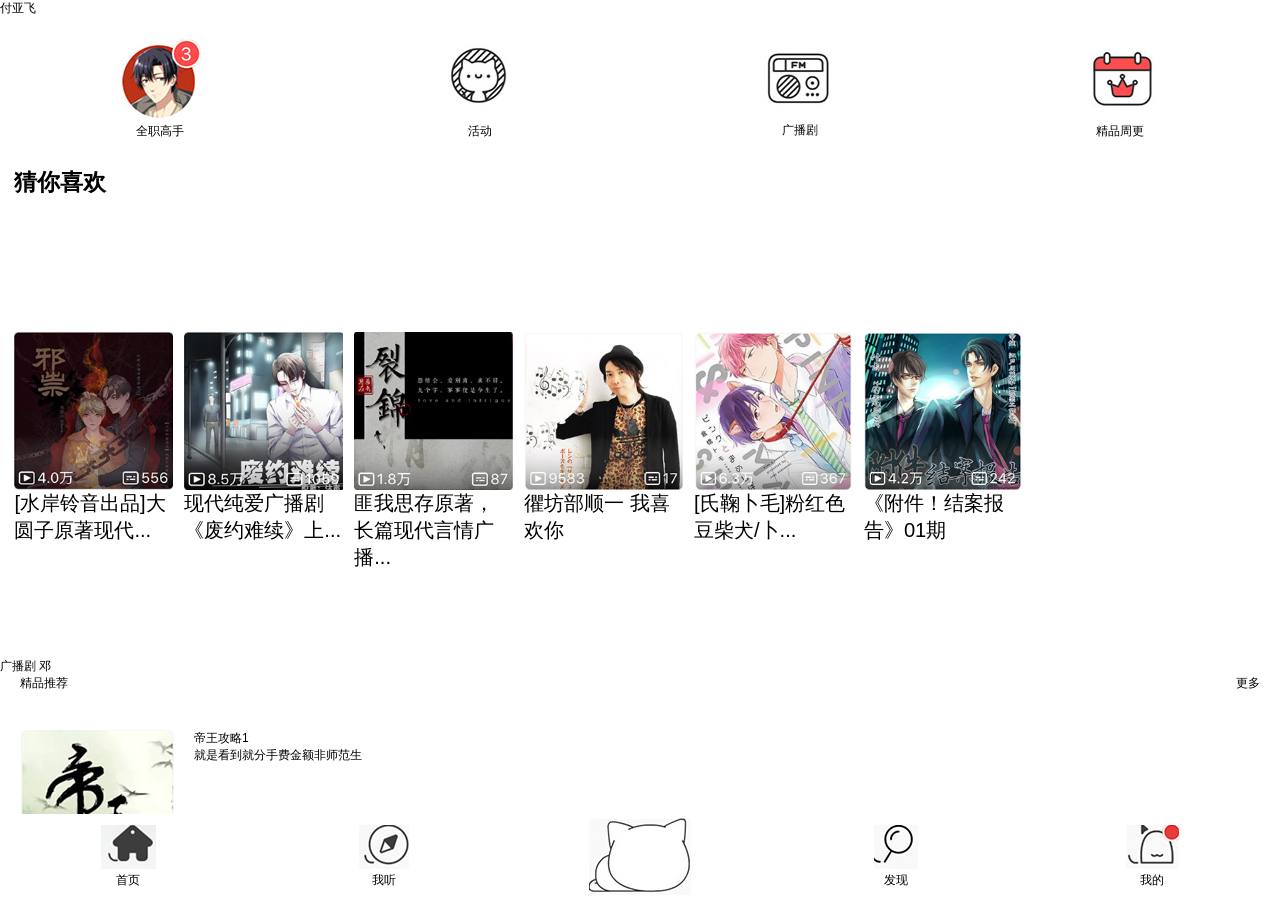
==== commit 01fb1807: "weixue commit" ====
--- a/index.html
+++ b/index.html
@@ -67,8 +67,35 @@
             <div class="cont">
                 广播剧 邓
             </div>
-            <div class="">
-                刘
+            <!-- 精品推荐 -->
+            <div class="jp">
+                <div class="title">
+                    <h4>精品推荐</h4>
+                    <span>更多</span>
+                </div>
+                <div class="jp_list">
+                    <dl>
+                        <dt><img src="./img/帝王攻略.jpg"></dt>
+                        <dd>
+                            <h4>帝王攻略1</h4>
+                            <p>就是看到就分手费金额非师范生</p>
+                        </dd>
+                    </dl>
+                    <dl>
+                        <dt><img src="./img/帝王攻略.jpg"></dt>
+                        <dd>
+                            <h4>帝王攻略2</h4>
+                            <p>就是看到就分手费金额非师范生就是看到就分手费金额非师范生</p>
+                        </dd>
+                    </dl>
+                    <dl>
+                        <dt><img src="./img/帝王攻略.jpg"></dt>
+                        <dd>
+                            <h4>帝王攻略3</h4>
+                            <p>就是看到就分手费金额非师范生</p>
+                        </dd>
+                    </dl>
+                </div>
             </div>
         </section>
         <footer>
--- a/css/index.css
+++ b/css/index.css
@@ -199,6 +199,7 @@
 
 section {
   flex: 1;
+  overflow-y: auto;
 }
 
 section .list {
@@ -281,11 +282,45 @@
   font-size: 0.37333rem;
 }
 
+section .jp {
+  width: 100%;
+  display: flex;
+  flex-direction: column;
+  padding: 0 20px;
+  box-sizing: border-box;
+}
+
+section .jp .title {
+  width: 100%;
+  height: 50px;
+  display: flex;
+  justify-content: space-between;
+}
+
+section .jp .jp_list {
+  width: 100%;
+  display: flex;
+  flex-direction: column;
+}
+
+section .jp .jp_list dl {
+  width: 100%;
+  display: flex;
+  border-bottom: 1px solid #ccc;
+  padding: 5px 0;
+  box-sizing: border-box;
+}
+
+section .jp .jp_list dl dd {
+  margin-left: 20px;
+}
+
 footer {
   width: 100%;
   height: 1.6rem;
   background: #fff;
   display: flex;
+  flex-shrink: 0;
 }
 
 footer dl {
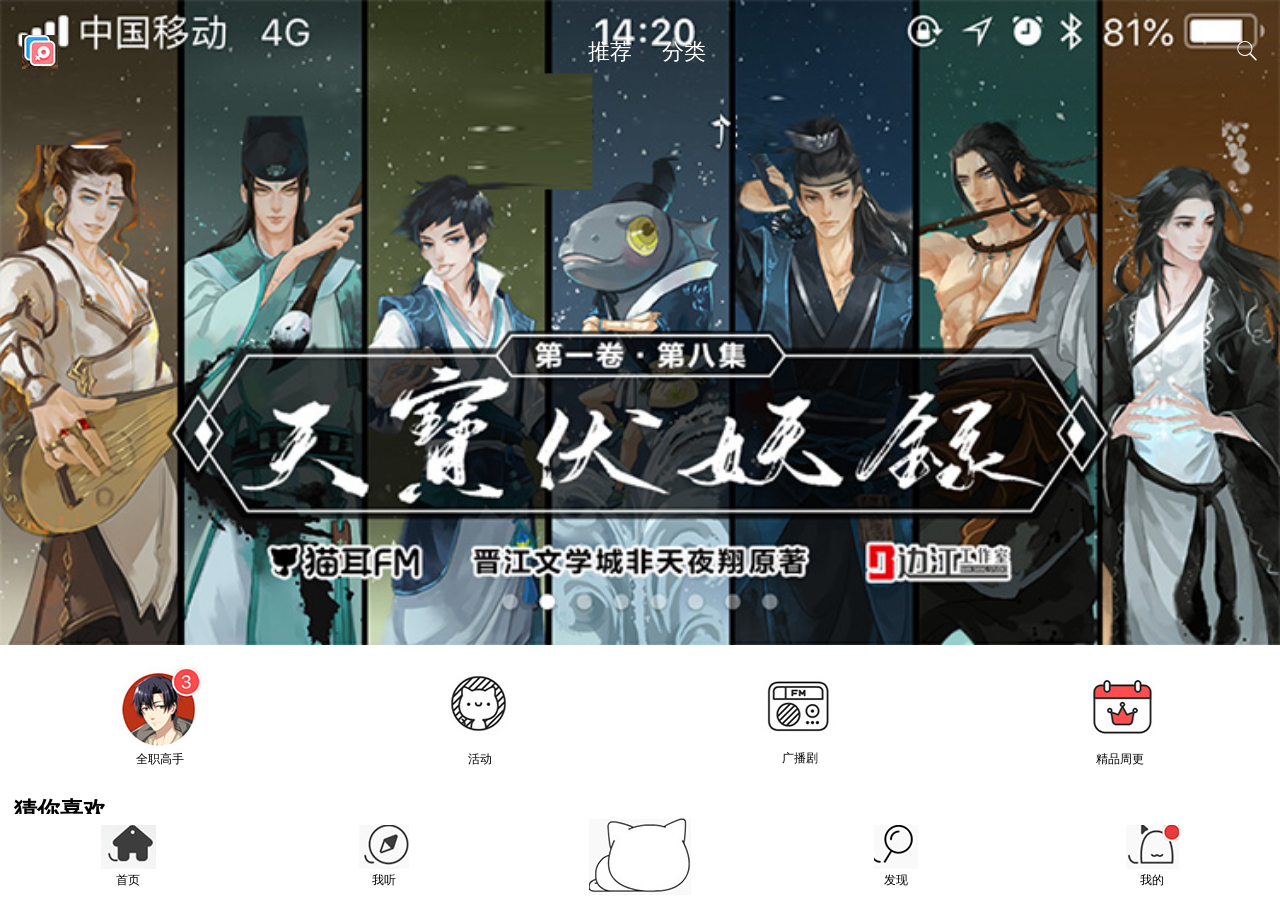
==== commit bff979b7: "change fyf" ====
--- a/index.html
+++ b/index.html
@@ -14,7 +14,14 @@
 <body>
     <div class="wrapper">
         <header>
-            付亚飞
+            <div class="banner">
+                <div class="nav">
+                    <span><img src="./img/sc.jpg" alt=""></span>
+                    <span><i>推荐</i><i>分类</i></span>
+                    <span class="icon iconfont icon-fangdajing"></span>
+                </div>
+                <img src="./img/pic_01.png" alt="">
+            </div>
         </header>
         <section>
             <div class="list">
--- a/css/index.css
+++ b/css/index.css
@@ -197,6 +197,51 @@
   flex-direction: column;
 }
 
+header {
+  width: 100%;
+  display: flex;
+  flex-direction: column;
+  flex-shrink: 0;
+  position: relative;
+}
+
+header .banner {
+  width: 100%;
+  flex: 1;
+  color: #fff;
+}
+
+header .banner .nav {
+  color: #fff;
+  position: absolute;
+  top: 20px;
+  width: 100%;
+  height: 1.17333rem;
+  display: flex;
+  justify-content: space-between;
+  align-items: center;
+  padding: 0 .4rem;
+  -webkit-box-sizing: border-box;
+  -moz-box-sizing: border-box;
+  -ms-box-sizing: border-box;
+  -o-box-sizing: border-box;
+  box-sizing: border-box;
+  flex-shrink: 0;
+}
+
+header .banner .nav span {
+  font-size: .4rem;
+}
+
+header .banner .nav span:nth-child(2) i {
+  margin: 15px;
+}
+
+header .banner img {
+  width: 100%;
+  display: block;
+}
+
 section {
   flex: 1;
   overflow-y: auto;
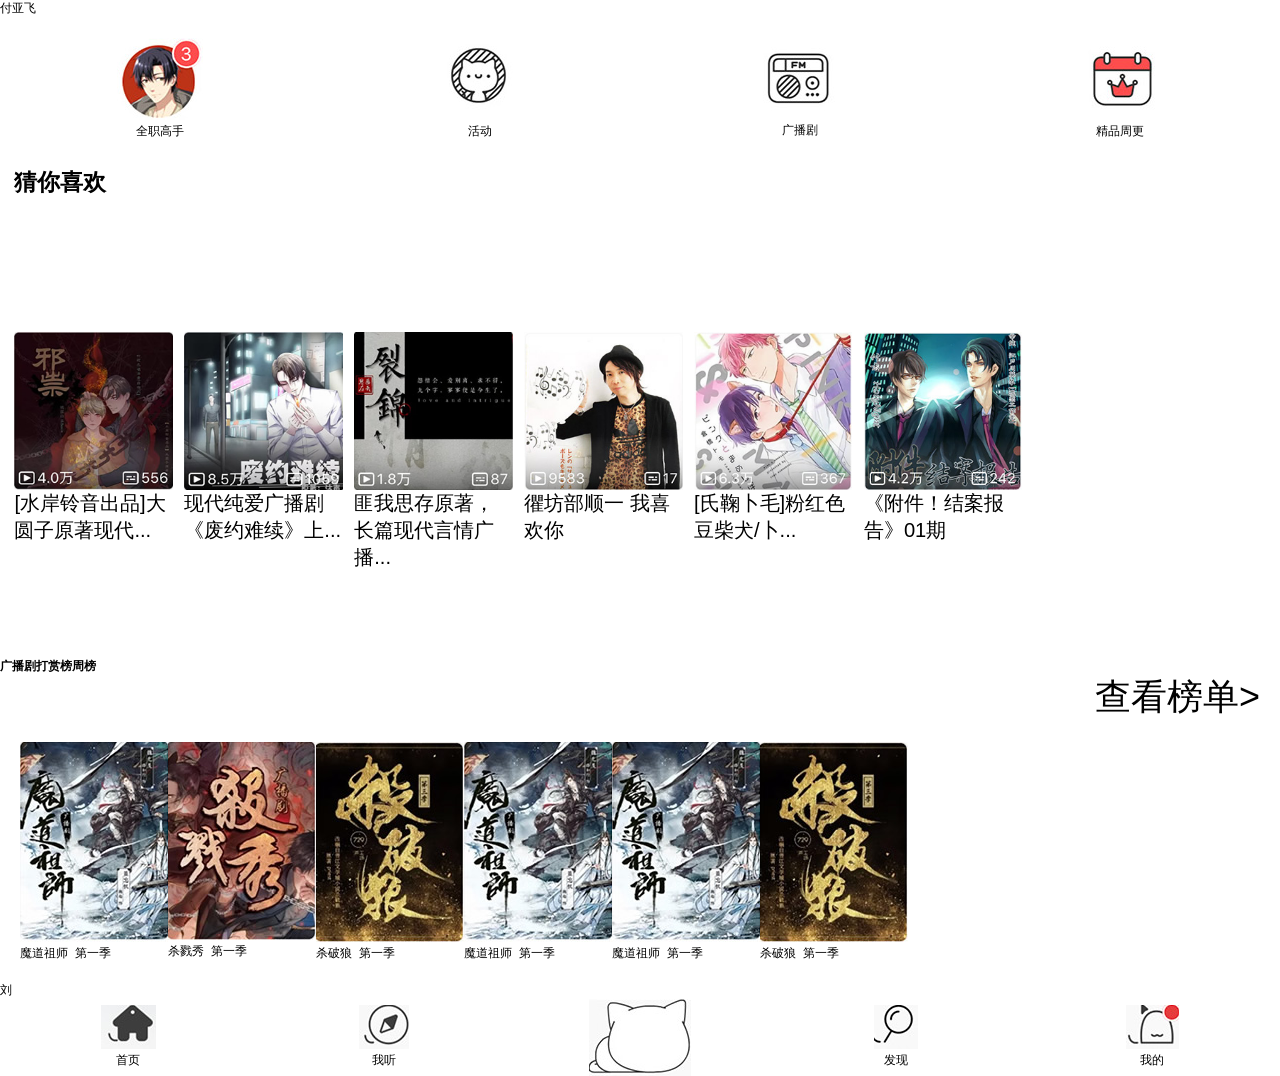
==== commit 63dde3e5: "4" ====
--- a/index.html
+++ b/index.html
@@ -8,20 +8,14 @@
     <title>group2</title>
     <link rel="stylesheet" href="css/index.css">
     <link rel="stylesheet" href="fonts/iconfont.css">
+    <link rel="stylesheet" href="./css/index.min.css">
 </head>
 <script src="js/common/flexible.js"></script>
 
 <body>
     <div class="wrapper">
         <header>
-            <div class="banner">
-                <div class="nav">
-                    <span><img src="./img/sc.jpg" alt=""></span>
-                    <span><i>推荐</i><i>分类</i></span>
-                    <span class="icon iconfont icon-fangdajing"></span>
-                </div>
-                <img src="./img/pic_01.png" alt="">
-            </div>
+            付亚飞
         </header>
         <section>
             <div class="list">
@@ -72,37 +66,42 @@
                 </div>
             </div>
             <div class="cont">
-                广播剧 邓
+                <div class="cont-header">
+                    <b>广播剧打赏榜周榜</b>
+                    <span>查看榜单></span>
+                </div>
+                <div class="cont-container">
+                    <div class="cont-container-s">
+                        <dl>
+                            <dt><img src="./img/魔道祖师.jpg" alt=""></dt>
+                            <dd>魔道祖师&nbsp; 第一季</dd>
+                        </dl>
+                        <dl>
+                            <dt><img src="./img/杀戮秀.jpg" alt=""></dt>
+                            <dd>杀戮秀&nbsp; 第一季</dd>
+                        </dl>
+                        <dl>
+                            <dt><img src="./img/杀破狼.jpg" alt=""></dt>
+                            <dd>杀破狼&nbsp; 第一季</dd>
+                        </dl>
+                        <dl>
+                            <dt><img src="./img/魔道祖师.jpg" alt=""></dt>
+                            <dd>魔道祖师&nbsp; 第一季</dd>
+                        </dl>
+                        <dl>
+                            <dt><img src="./img/魔道祖师.jpg" alt=""></dt>
+                            <dd>魔道祖师&nbsp; 第一季</dd>
+                        </dl>
+                        <dl>
+                            <dt><img src="./img/杀破狼.jpg" alt=""></dt>
+                            <dd>杀破狼&nbsp; 第一季</dd>
+                        </dl>
+                    </div>
+
+                </div>
             </div>
-            <!-- 精品推荐 -->
-            <div class="jp">
-                <div class="title">
-                    <h4>精品推荐</h4>
-                    <span>更多</span>
-                </div>
-                <div class="jp_list">
-                    <dl>
-                        <dt><img src="./img/帝王攻略.jpg"></dt>
-                        <dd>
-                            <h4>帝王攻略1</h4>
-                            <p>就是看到就分手费金额非师范生</p>
-                        </dd>
-                    </dl>
-                    <dl>
-                        <dt><img src="./img/帝王攻略.jpg"></dt>
-                        <dd>
-                            <h4>帝王攻略2</h4>
-                            <p>就是看到就分手费金额非师范生就是看到就分手费金额非师范生</p>
-                        </dd>
-                    </dl>
-                    <dl>
-                        <dt><img src="./img/帝王攻略.jpg"></dt>
-                        <dd>
-                            <h4>帝王攻略3</h4>
-                            <p>就是看到就分手费金额非师范生</p>
-                        </dd>
-                    </dl>
-                </div>
+            <div class="">
+                刘
             </div>
         </section>
         <footer>
--- a/css/index.css
+++ b/css/index.css
@@ -197,54 +197,8 @@
   flex-direction: column;
 }
 
-header {
-  width: 100%;
-  display: flex;
-  flex-direction: column;
-  flex-shrink: 0;
-  position: relative;
-}
-
-header .banner {
-  width: 100%;
-  flex: 1;
-  color: #fff;
-}
-
-header .banner .nav {
-  color: #fff;
-  position: absolute;
-  top: 20px;
-  width: 100%;
-  height: 1.17333rem;
-  display: flex;
-  justify-content: space-between;
-  align-items: center;
-  padding: 0 .4rem;
-  -webkit-box-sizing: border-box;
-  -moz-box-sizing: border-box;
-  -ms-box-sizing: border-box;
-  -o-box-sizing: border-box;
-  box-sizing: border-box;
-  flex-shrink: 0;
-}
-
-header .banner .nav span {
-  font-size: .4rem;
-}
-
-header .banner .nav span:nth-child(2) i {
-  margin: 15px;
-}
-
-header .banner img {
-  width: 100%;
-  display: block;
-}
-
 section {
   flex: 1;
-  overflow-y: auto;
 }
 
 section .list {
@@ -327,37 +281,31 @@
   font-size: 0.37333rem;
 }
 
-section .jp {
-  width: 100%;
-  display: flex;
-  flex-direction: column;
-  padding: 0 20px;
-  box-sizing: border-box;
-}
-
-section .jp .title {
-  width: 100%;
-  height: 50px;
-  display: flex;
-  justify-content: space-between;
-}
-
-section .jp .jp_list {
-  width: 100%;
-  display: flex;
-  flex-direction: column;
-}
-
-section .jp .jp_list dl {
-  width: 100%;
-  display: flex;
-  border-bottom: 1px solid #ccc;
-  padding: 5px 0;
-  box-sizing: border-box;
-}
-
-section .jp .jp_list dl dd {
-  margin-left: 20px;
+section .cont .cont-header b {
+  font-weight: bold;
+}
+
+section .cont .cont-header span {
+  font-size: 36px;
+  float: right;
+  padding-top: 15px;
+  padding-right: 20px;
+}
+
+section .cont .cont-container {
+  width: 100%;
+  overflow-x: auto;
+}
+
+section .cont .cont-container .cont-container-s {
+  width: 100%;
+  padding: 20px;
+  display: flex;
+}
+
+section .cont .cont-container .cont-container-s .cont-container-s dl {
+  width: 22%;
+  margin-right: 35px;
 }
 
 footer {
@@ -365,7 +313,6 @@
   height: 1.6rem;
   background: #fff;
   display: flex;
-  flex-shrink: 0;
 }
 
 footer dl {
--- a/css/index.min.css
+++ b/css/index.min.css
@@ -0,0 +1 @@
+html,body,div,span,applet,object,iframe,h1,h2,h3,h4,h5,h6,p,blockquote,pre,a,abbr,acronym,address,big,cite,code,del,dfn,em,img,ins,kbd,q,s,samp,small,strike,strong,sub,sup,tt,var,b,u,i,center,dl,dt,dd,ol,ul,li,fieldset,form,label,legend,table,caption,tbody,tfoot,thead,tr,th,td,article,aside,canvas,details,figcaption,figure,header,hgroup,menu,nav,section,summary,time,mark,audio,video,input{margin:0;padding:0;border:none;outline:0;font-family:STHeitiSC-Light;font:inherit;vertical-align:baseline}html,body,form,fieldset,p,div,h1,h2,h3,h4,h5,h6{-webkit-text-size-adjust:none}html,body{width:100%;height:100%}article,aside,details,figcaption,figure,header,hgroup,menu,nav,section{display:block}body{font-family:arial, sans-serif}ol,ul{list-style:none}blockquote,q{quotes:none}blockquote:before,blockquote:after,q:before,q:after{content:'';content:none}ins,a{text-decoration:none}del{text-decoration:line-through}table{border-collapse:collapse;border-spacing:0}img{display:inline-block}input,textarea{border:none;background:none;outline:none;-webkit-appearance:none}*{-webkit-tap-highlight-color:transparent;-moz-tap-highlight-color:transparent;-ms-tap-highlight-color:transparent;-o-tap-highlight-color:transparent}html{font-size:37.5px}html,body{width:100%;height:100%}.wrapper{width:100%;height:100%;display:flex;display:-webkit-flex;flex-direction:column}section{flex:1}section .list{width:100%;height:2.66667rem;background:#fff;display:flex;align-items:center;justify-content:space-between}section .list>dl{flex:1;display:flex;justify-content:center;flex-flow:column;align-items:center}section .list>dl>img{width:1.33333rem;height:1.33333rem}section .link{width:100%;height:100%;height:9.2rem;padding:0 .26667rem;-webkit-box-sizing:border-box;-moz-box-sizing:border-box;-ms-box-sizing:border-box;-o-box-sizing:border-box;box-sizing:border-box}section .link h2{width:100%;height:.8rem;font-size:.42667rem;display:flex;display:-webkit-flex;-webkit-align-items:center;align-items:center;margin-bottom:.13333rem;font-weight:bold}section .link .list-dl{width:100%;height:8.26667rem;display:flex;display:-webkit-flex;flex-wrap:wrap;-webkit-align-items:center;align-items:center}section .link .list-dl dl{width:2.93333rem;height:3.81333rem;margin-right:.21333rem}section .link .list-dl dl dt{width:100%;height:2.93333rem}section .link .list-dl dl dt img{width:100%;height:100%}section .link .list-dl dl dd{font-size:.37333rem}section .cont .cont-header b{font-weight:bold}section .cont .cont-header span{font-size:36px;float:right;padding-top:15px;padding-right:20px}section .cont .cont-container{width:100%;overflow-x:auto}section .cont .cont-container .cont-container-s{width:100%;padding:20px;display:flex}section .cont .cont-container .cont-container-s .cont-container-s dl{width:22%;margin-right:35px}footer{width:100%;height:1.6rem;background:#fff;display:flex}footer dl{flex:1;display:flex;justify-content:center;flex-flow:column;align-items:center}
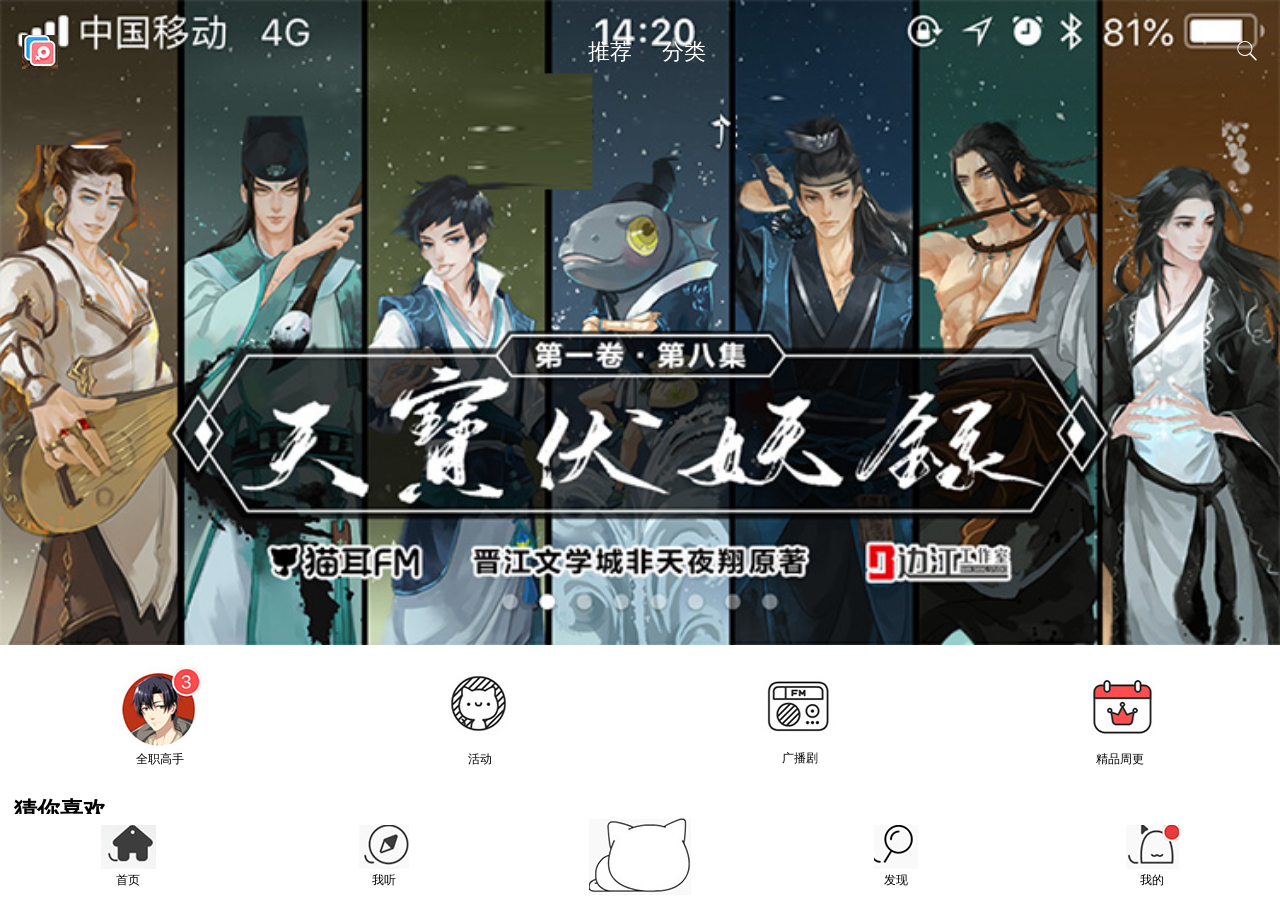
==== commit ea9c7189: "success" ====
--- a/index.html
+++ b/index.html
@@ -8,14 +8,20 @@
     <title>group2</title>
     <link rel="stylesheet" href="css/index.css">
     <link rel="stylesheet" href="fonts/iconfont.css">
-    <link rel="stylesheet" href="./css/index.min.css">
 </head>
 <script src="js/common/flexible.js"></script>
 
 <body>
     <div class="wrapper">
         <header>
-            付亚飞
+            <div class="banner">
+                <div class="nav">
+                    <span><img src="./img/sc.jpg" alt=""></span>
+                    <span><i>推荐</i><i>分类</i></span>
+                    <span class="icon iconfont icon-fangdajing"></span>
+                </div>
+                <img src="./img/pic_01.png" alt="">
+            </div>
         </header>
         <section>
             <div class="list">
@@ -100,8 +106,35 @@
 
                 </div>
             </div>
-            <div class="">
-                刘
+            <!-- 精品推荐 -->
+            <div class="jp">
+                <div class="title">
+                    <h4>精品推荐</h4>
+                    <span>更多</span>
+                </div>
+                <div class="jp_list">
+                    <dl>
+                        <dt><img src="./img/帝王攻略.jpg"></dt>
+                        <dd>
+                            <h4>帝王攻略1</h4>
+                            <p>就是看到就分手费金额非师范生</p>
+                        </dd>
+                    </dl>
+                    <dl>
+                        <dt><img src="./img/帝王攻略.jpg"></dt>
+                        <dd>
+                            <h4>帝王攻略2</h4>
+                            <p>就是看到就分手费金额非师范生就是看到就分手费金额非师范生</p>
+                        </dd>
+                    </dl>
+                    <dl>
+                        <dt><img src="./img/帝王攻略.jpg"></dt>
+                        <dd>
+                            <h4>帝王攻略3</h4>
+                            <p>就是看到就分手费金额非师范生</p>
+                        </dd>
+                    </dl>
+                </div>
             </div>
         </section>
         <footer>
--- a/css/index.css
+++ b/css/index.css
@@ -197,7 +197,53 @@
   flex-direction: column;
 }
 
+header {
+  width: 100%;
+  display: flex;
+  flex-direction: column;
+  flex-shrink: 0;
+  position: relative;
+}
+
+header .banner {
+  width: 100%;
+  flex: 1;
+  color: #fff;
+}
+
+header .banner .nav {
+  color: #fff;
+  position: absolute;
+  top: 20px;
+  width: 100%;
+  height: 1.17333rem;
+  display: flex;
+  justify-content: space-between;
+  align-items: center;
+  padding: 0 .4rem;
+  -webkit-box-sizing: border-box;
+  -moz-box-sizing: border-box;
+  -ms-box-sizing: border-box;
+  -o-box-sizing: border-box;
+  box-sizing: border-box;
+  flex-shrink: 0;
+}
+
+header .banner .nav span {
+  font-size: .4rem;
+}
+
+header .banner .nav span:nth-child(2) i {
+  margin: 15px;
+}
+
+header .banner img {
+  width: 100%;
+  display: block;
+}
+
 section {
+  overflow-y: auto;
   flex: 1;
 }
 
@@ -308,11 +354,45 @@
   margin-right: 35px;
 }
 
+section .jp {
+  width: 100%;
+  display: flex;
+  flex-direction: column;
+  padding: 0 20px;
+  box-sizing: border-box;
+}
+
+section .jp .title {
+  width: 100%;
+  height: 50px;
+  display: flex;
+  justify-content: space-between;
+}
+
+section .jp .jp_list {
+  width: 100%;
+  display: flex;
+  flex-direction: column;
+}
+
+section .jp .jp_list dl {
+  width: 100%;
+  display: flex;
+  border-bottom: 1px solid #ccc;
+  padding: 5px 0;
+  box-sizing: border-box;
+}
+
+section .jp .jp_list dl dd {
+  margin-left: 20px;
+}
+
 footer {
   width: 100%;
   height: 1.6rem;
   background: #fff;
   display: flex;
+  flex-shrink: 0;
 }
 
 footer dl {
